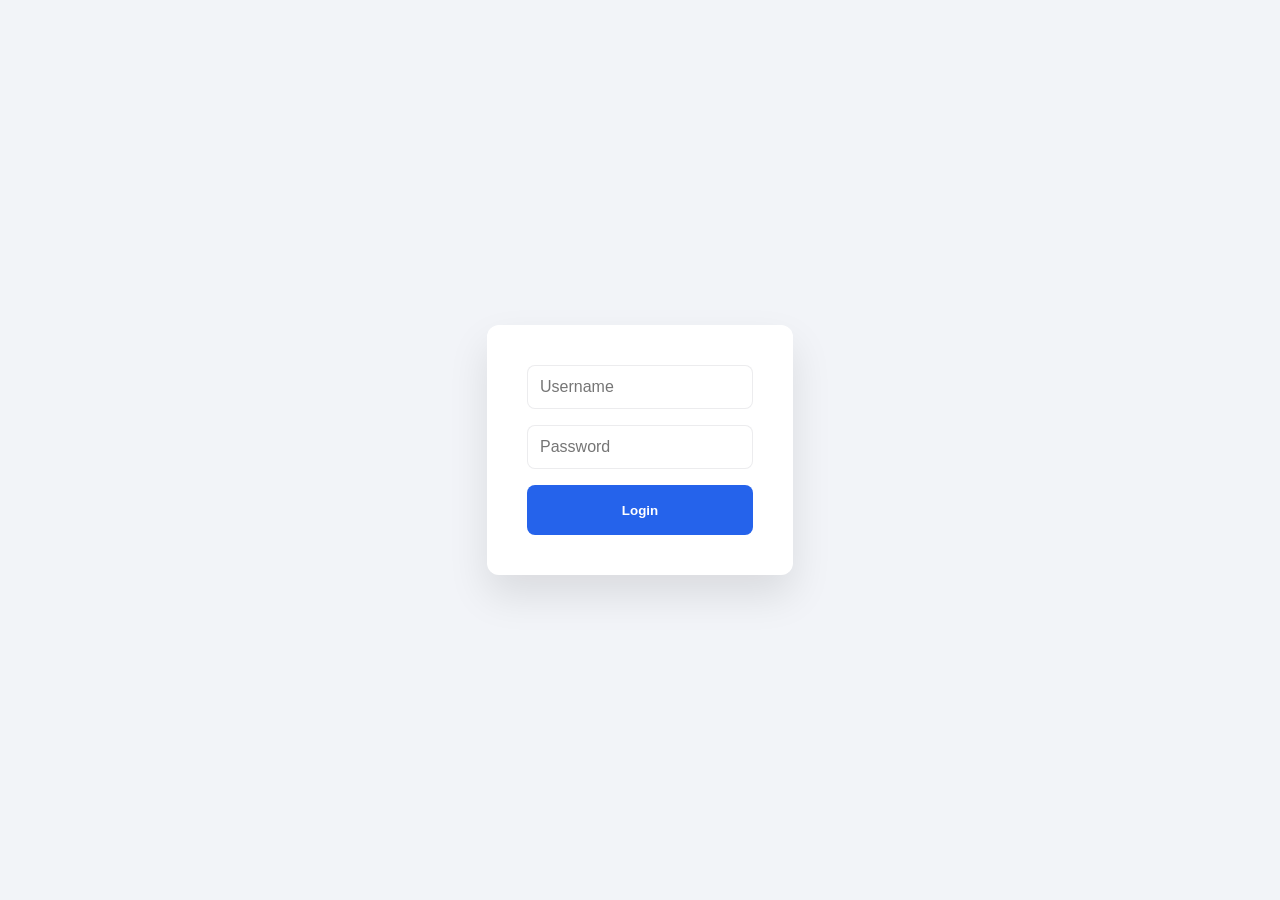
==== static/expense.html @ 9b005fab "add db login and expense form" ====
<!doctype html>
<html lang="en">
<head>
  <meta charset="utf-8" />
  <title>Add Expense - FastAPI Chatbot</title>
  <meta name="viewport" content="width=device-width, initial-scale=1" />
  <link rel="stylesheet" href="/static/style.css">
</head>
<body>
  <div id="login" style="display: block;">
    <form id="login-form">
      <input id="username" type="text" placeholder="Username" required />
      <input id="password" type="password" placeholder="Password" required />
      <button type="submit">Login</button>
    </form>
  </div>

  <div id="expense-container" style="display: none;">
    <aside id="sidebar" class="collapsed">
      <button id="toggle-nav" aria-label="Toggle navigation">☰</button>
      <div class="nav-content">
        <div class="user-info">
          <h4 id="user-name">User</h4>
          <button id="logout-btn">Logout</button>
        </div>
        <nav class="main-nav">
          <a href="/static/index.html" class="nav-link">💬 Chat</a>
          <a href="/static/expense.html" class="nav-link active">💰 Add Expense</a>
        </nav>
      </div>
    </aside>

    <main>
      <header>
        <div>
          <h1>Add Expense</h1>
          <p>Record a new expense transaction</p>
        </div>
      </header>

      <section id="expense-panel">
        <form id="expense-form">
          <div class="form-group">
            <label for="expense-userid">User ID *</label>
            <input id="expense-userid" type="number" min="1" placeholder="Enter User ID" required />
          </div>

          <div class="form-row">
            <div class="form-group">
              <label for="expense-amount">Amount (₹) *</label>
              <input id="expense-amount" type="number" step="0.01" min="0" placeholder="0.00" required />
            </div>
            <div class="form-group">
              <label for="expense-date">Date *</label>
              <input id="expense-date" type="date" required />
            </div>
          </div>

          <div class="form-row">
            <div class="form-group">
              <label for="expense-mode">Payment Mode *</label>
              <input id="expense-mode" type="text" placeholder="e.g., Cash, Card, Cheque" required />
            </div>
            <div class="form-group">
              <label>Transaction Type *</label>
              <div class="radio-group">
                <label class="radio-label">
                  <input type="radio" name="expense-type" value="debit" checked /> Debit (Expense)
                </label>
                <label class="radio-label">
                  <input type="radio" name="expense-type" value="credit" /> Credit (Income)
                </label>
              </div>
            </div>
          </div>

          <div class="form-group">
            <label for="expense-description">Description *</label>
            <textarea id="expense-description" placeholder="Describe the expense..." rows="4" required></textarea>
          </div>

          <div class="form-actions">
            <button type="submit" class="btn-primary">Add Expense</button>
            <button type="reset" class="btn-secondary">Clear</button>
          </div>

          <div id="expense-status" class="expense-status"></div>
        </form>
      </section>
    </main>
  </div>

  <script>
    const loginForm = document.getElementById('login-form');
    const loginDiv = document.getElementById('login');
    const expenseContainer = document.getElementById('expense-container');
    const expenseForm = document.getElementById('expense-form');
    const expenseStatus = document.getElementById('expense-status');
    const sidebar = document.getElementById('sidebar');
    const toggleNav = document.getElementById('toggle-nav');
    const logoutBtn = document.getElementById('logout-btn');
    const userNameEl = document.getElementById('user-name');

    let token = localStorage.getItem('authToken');
    let currentUser = localStorage.getItem('currentUser');

    // Check if already logged in
    if (token && currentUser) {
      loginDiv.style.display = 'none';
      expenseContainer.style.display = 'flex';
      userNameEl.textContent = currentUser;
    }

    toggleNav.addEventListener('click', () => {
      sidebar.classList.toggle('collapsed');
    });

    loginForm.addEventListener('submit', async (e) => {
      e.preventDefault();
      const username = document.getElementById('username').value;
      const password = document.getElementById('password').value;
      const res = await fetch('/token', {
        method: 'POST',
        headers: { 'Content-Type': 'application/x-www-form-urlencoded' },
        body: new URLSearchParams({ username, password })
      });
      if (res.ok) {
        const data = await res.json();
        token = data.access_token;
        currentUser = username;
        localStorage.setItem('authToken', token);
        localStorage.setItem('currentUser', currentUser);
        userNameEl.textContent = username;
        loginDiv.style.display = 'none';
        expenseContainer.style.display = 'flex';
      } else {
        alert('Login failed');
      }
    });

    logoutBtn.addEventListener('click', async () => {
      if (token) {
        await fetch('/logout', {
          method: 'POST',
          headers: { 'Authorization': `Bearer ${token}` }
        });
      }
      token = null;
      currentUser = null;
      localStorage.removeItem('authToken');
      localStorage.removeItem('currentUser');
      expenseContainer.style.display = 'none';
      loginDiv.style.display = 'block';
      document.getElementById('username').value = '';
      document.getElementById('password').value = '';
      expenseStatus.textContent = '';
    });

    expenseForm.addEventListener('submit', async (e) => {
      e.preventDefault();
      if (!token) {
        expenseStatus.textContent = 'Please login first.';
        expenseStatus.className = 'expense-status error';
        return;
      }

      const payload = {
        userid: Number(document.getElementById('expense-userid').value),
        mode_of_payment: document.getElementById('expense-mode').value,
        amount: Number(document.getElementById('expense-amount').value),
        credit_or_debit: document.querySelector('input[name="expense-type"]:checked').value,
        expense_date: document.getElementById('expense-date').value,
        description: document.getElementById('expense-description').value
      };

      try {
        const res = await fetch('/expenses/', {
          method: 'POST',
          headers: {
            'Content-Type': 'application/json',
            'Authorization': `Bearer ${token}`
          },
          body: JSON.stringify(payload)
        });

        if (res.ok) {
          const data = await res.json();
          expenseStatus.textContent = `✓ Expense added successfully! (ID: ${data.expenseid})`;
          expenseStatus.className = 'expense-status success';
          expenseForm.reset();
          setTimeout(() => {
            expenseStatus.textContent = '';
          }, 5000);
        } else {
          const error = await res.json();
          expenseStatus.textContent = `✗ ${error.detail || 'Failed to add expense.'}`;
          expenseStatus.className = 'expense-status error';
        }
      } catch (err) {
        expenseStatus.textContent = `✗ Error: ${err.message}`;
        expenseStatus.className = 'expense-status error';
      }
    });
  </script>
</body>
</html>
---- static/style.css ----
:root {
  --bg: #f2f4f8;
  --panel: #ffffff;
  --text: #111827;
  --muted: #6b7280;
  --primary: #2563eb;
  --bot: #f8fafc;
  --user: #111827;
  --border: rgba(15, 23, 42, 0.08);
  --shadow: rgba(15, 23, 42, 0.08);
}
* {
  box-sizing: border-box;
}
html,
body {
  margin: 0;
  min-height: 100%;
}
body {
  font-family: Inter, system-ui, -apple-system, BlinkMacSystemFont, "Segoe UI", sans-serif;
  background: var(--bg);
  color: var(--text);
  display: flex;
  min-height: 100vh;
}
body > aside,
body > main {
  height: 100vh;
}
aside {
  width: 260px;
  background: var(--panel);
  border-right: 1px solid var(--border);
  display: flex;
  flex-direction: column;
  transition: width 0.2s ease;
  overflow: hidden;
  box-shadow: 2px 0 20px rgba(15, 23, 42, 0.03);
}
aside.collapsed {
  width: 72px;
}
#toggle-nav {
  border: none;
  background: transparent;
  color: var(--text);
  font-size: 1.3rem;
  padding: 18px;
  cursor: pointer;
  text-align: left;
}
.nav-content {
  padding: 0 18px 18px;
  display: flex;
  flex-direction: column;
  gap: 18px;
}
.user-info {
  display: flex;
  flex-direction: column;
  gap: 8px;
  padding-bottom: 16px;
  border-bottom: 1px solid var(--border);
}

.main-nav {
  display: flex;
  flex-direction: column;
  gap: 8px;
}

.nav-link {
  display: block;
  padding: 12px 14px;
  border-radius: 12px;
  color: var(--text);
  text-decoration: none;
  font-size: 0.95rem;
  background: transparent;
  border: 1px solid transparent;
  transition: all 0.2s ease;
}

.nav-link:hover {
  background: #f8fafc;
  border-color: var(--border);
}

.nav-link.active {
  background: var(--primary);
  color: #ffffff;
  border-color: var(--primary);
}

aside.collapsed .main-nav {
  display: none;
}
#user-name {
  margin: 0;
  font-size: 1rem;
  color: var(--text);
  font-weight: 600;
}
#logout-btn {
  align-self: flex-start;
  border: none;
  background: transparent;
  color: var(--primary);
  cursor: pointer;
  font-size: 0.9rem;
  padding: 4px 0;
  text-decoration: underline;
}
#logout-btn:hover {
  color: #1d4ed8;
}
aside.collapsed .nav-content h3,
aside.collapsed .nav-content h4,
aside.collapsed .nav-content label,
aside.collapsed .tool-hint,
aside.collapsed .user-info {
  display: none;
}
aside.collapsed .file-btn {
  justify-content: center;
  padding: 12px 0;
}
.nav-content h3,
.nav-content h4 {
  margin: 0;
  font-size: 0.95rem;
  color: var(--muted);
}
.nav-content label {
  display: flex;
  align-items: center;
  gap: 10px;
  font-size: 0.95rem;
  color: var(--text);
}
.file-tools {
  display: grid;
  gap: 10px;
}
.file-btn {
  display: inline-flex;
  align-items: center;
  justify-content: flex-start;
  gap: 8px;
  padding: 12px 14px;
  border: 1px solid var(--border);
  border-radius: 12px;
  background: #f8fafc;
  cursor: pointer;
  font-size: 0.95rem;
  color: var(--text);
}
.file-btn input {
  display: none;
}
main {
  flex: 1;
  display: flex;
  flex-direction: column;
  background: var(--bg);
}
header {
  padding: 24px 28px 0;
}
header h1 {
  margin: 0 0 8px;
  font-size: clamp(1.9rem, 2.4vw, 2.8rem);
}
header p {
  margin: 0;
  color: var(--muted);
}
#input-panel {
  position: sticky;
  top: 0;
  z-index: 2;
  padding: 18px 28px;
  background: var(--bg);
  border-bottom: 1px solid var(--border);
}
#chat-form {
  display: flex;
  gap: 12px;
  align-items: center;
}
#msg {
  flex: 1;
  min-height: 50px;
  border: 1px solid var(--border);
  border-radius: 18px;
  padding: 14px 18px;
  font-size: 1rem;
  background: #ffffff;
  color: var(--text);
}
button[type="submit"] {
  border: none;
  border-radius: 18px;
  padding: 0 24px;
  height: 50px;
  background: var(--primary);
  color: #ffffff;
  cursor: pointer;
  font-weight: 700;
}
button[type="submit"]:hover {
  filter: brightness(1.05);
}
.tool-hint {
  margin-top: 12px;
  color: var(--muted);
  font-size: 0.95rem;
}
#chat-window {
  flex: 1;
  margin: 0 24px 24px;
  padding: 24px;
  background: #ffffff;
  border-radius: 24px;
  border: 1px solid var(--border);
  overflow-y: auto;
  scroll-behavior: smooth;
  display: flex;
  flex-direction: column;
  gap: 12px;
}
.bubble {
  width: fit-content;
  max-width: 82%;
  padding: 16px 18px;
  border-radius: 18px;
  margin: 0;
  line-height: 1.6;
  white-space: pre-wrap;
  box-shadow: 0 8px 20px rgba(15, 23, 42, 0.04);
}
.bubble.user {
  align-self: flex-end;
  background: #111827;
  color: #ffffff;
  border: 1px solid rgba(255, 255, 255, 0.08);
}
.bubble.bot {
  align-self: flex-start;
  background: #f8fafc;
  color: var(--text);
  border: 1px solid rgba(15, 23, 42, 0.08);
}
.bubble.bot.partial {
  border-style: dashed;
  border-color: #fbbf24;
}
#login {
  position: fixed;
  top: 50%;
  left: 50%;
  transform: translate(-50%, -50%);
  background: #ffffff;
  padding: 40px;
  border-radius: 12px;
  box-shadow: 0 20px 40px rgba(0, 0, 0, 0.1);
  z-index: 1000;
}
#login-form {
  display: flex;
  flex-direction: column;
  gap: 16px;
}
#login-form input {
  padding: 12px;
  border: 1px solid var(--border);
  border-radius: 8px;
  font-size: 1rem;
}
#login-form button {
  padding: 12px;
  background: var(--primary);
  color: #ffffff;
  border: none;
  border-radius: 8px;
  cursor: pointer;
  font-weight: 600;
}
#chat {
  display: flex;
  width: 100%;
}

#expense-panel {
  margin: 24px 28px;
  padding: 28px;
  background: #ffffff;
  border: 1px solid var(--border);
  border-radius: 24px;
  max-width: 700px;
}

#expense-panel h1 {
  margin-top: 0;
}

#expense-form {
  display: grid;
  gap: 18px;
}

.form-group {
  display: flex;
  flex-direction: column;
  gap: 6px;
}

.form-group label {
  font-size: 0.95rem;
  font-weight: 600;
  color: var(--text);
}

.form-row {
  display: grid;
  grid-template-columns: repeat(2, minmax(0, 1fr));
  gap: 16px;
}

.radio-group {
  display: flex;
  flex-direction: column;
  gap: 10px;
}

.radio-label {
  display: flex;
  align-items: center;
  gap: 8px;
  cursor: pointer;
  font-weight: normal;
}

.radio-label input[type="radio"] {
  cursor: pointer;
}

#expense-form input,
#expense-form textarea {
  padding: 12px 14px;
  border: 1px solid var(--border);
  border-radius: 14px;
  background: #f8fafc;
  font-size: 1rem;
  color: var(--text);
  font-family: inherit;
}

#expense-form textarea {
  resize: vertical;
  min-height: 120px;
}

#expense-form input:focus,
#expense-form textarea:focus {
  outline: none;
  border-color: var(--primary);
  background: #ffffff;
}

.form-actions {
  display: flex;
  gap: 12px;
  margin-top: 8px;
}

.btn-primary {
  flex: 0;
  padding: 12px 28px;
  border: none;
  border-radius: 18px;
  background: var(--primary);
  color: #ffffff;
  font-weight: 700;
  cursor: pointer;
  font-size: 1rem;
}

.btn-primary:hover {
  filter: brightness(1.05);
}

.btn-secondary {
  flex: 0;
  padding: 12px 20px;
  border: 1px solid var(--border);
  border-radius: 18px;
  background: #f8fafc;
  color: var(--text);
  font-weight: 600;
  cursor: pointer;
  font-size: 1rem;
}

.btn-secondary:hover {
  background: #f0f4f8;
}

.expense-status {
  margin-top: 12px;
  min-height: 24px;
  font-size: 0.95rem;
  padding: 8px 12px;
  border-radius: 12px;
}

.expense-status.success {
  color: #16a34a;
  background: #dcfce7;
}

.expense-status.error {
  color: #b91c1c;
  background: #fee2e2;
}

@media (max-width: 900px) {
  body {
    flex-direction: column;
  }
  aside {
    width: 100%;
    height: auto;
    border-right: none;
    border-bottom: 1px solid var(--border);
  }
  aside.collapsed {
    width: 100%;
  }
  main {
    height: auto;
  }
  #chat-window {
    margin: 0 16px 16px;
    padding: 20px;
  }
  #input-panel {
    padding: 16px;
  }
  #expense-panel {
    margin: 16px;
    padding: 20px;
    max-width: none;
  }
  .form-row {
    grid-template-columns: 1fr;
  }
}

@media (max-width: 600px) {
  aside {
    padding: 12px;
  }
  .main-nav {
    flex-direction: row;
    gap: 6px;
  }
  .nav-link {
    padding: 8px 12px;
    font-size: 0.85rem;
    flex: 1;
    text-align: center;
  }
  #expense-panel {
    margin: 12px;
    padding: 16px;
    border-radius: 16px;
  }
  #expense-panel h1 {
    font-size: 1.3rem;
  }
  .form-group label {
    font-size: 0.9rem;
  }
  #expense-form input,
  #expense-form textarea {
    padding: 10px 12px;
    font-size: 1rem;
  }
  .form-actions {
    flex-direction: column;
  }
  .btn-primary,
  .btn-secondary {
    width: 100%;
  }
}
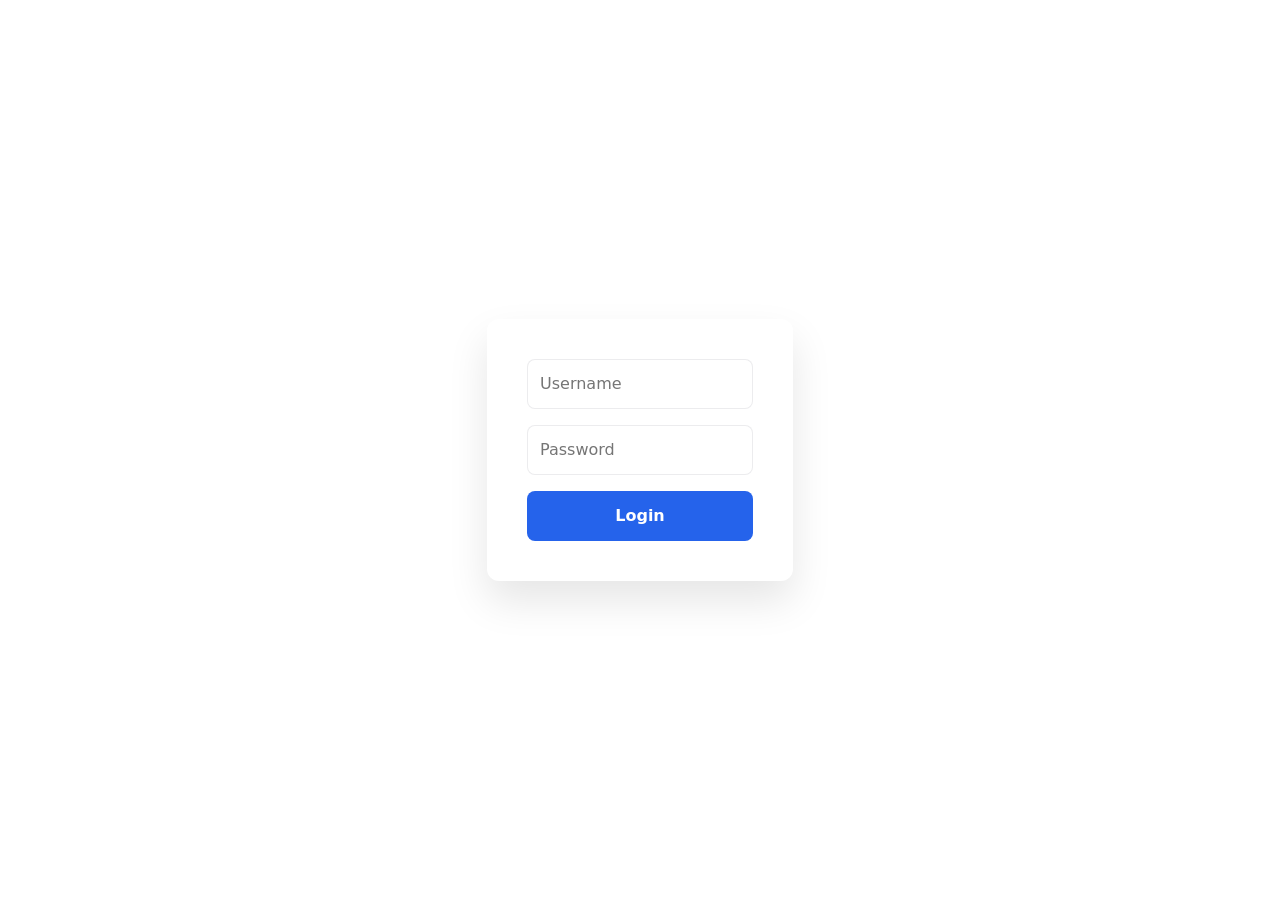
==== commit 098839af: "updated UI and fixed llm error" ====
--- a/static/expense.html
+++ b/static/expense.html
@@ -5,6 +5,8 @@
   <title>Add Expense - FastAPI Chatbot</title>
   <meta name="viewport" content="width=device-width, initial-scale=1" />
   <link rel="stylesheet" href="/static/style.css">
+  <link href="https://cdn.jsdelivr.net/npm/bootstrap@5.3.2/dist/css/bootstrap.min.css" rel="stylesheet"
+  integrity="sha384-..." crossorigin="anonymous">
 </head>
 <body>
   <div id="login" style="display: block;">
@@ -38,55 +40,69 @@
         </div>
       </header>
 
-      <section id="expense-panel">
-        <form id="expense-form">
-          <div class="form-group">
-            <label for="expense-userid">User ID *</label>
-            <input id="expense-userid" type="number" min="1" placeholder="Enter User ID" required />
+      <section id="expense-panel" class="container py-4">
+  <div class="card shadow-sm border-0">
+    <div class="card-body">
+      <div class="d-flex justify-content-between align-items-center mb-4">
+        <div>
+          <h2 class="h4 mb-1">Add Expense</h2>
+          <p class="text-muted mb-0">Record a new expense transaction</p>
+        </div>
+      </div>
+
+      <form id="expense-form" class="row g-3">
+        <div class="col-12 col-md-4">
+          <label for="expense-userid" class="form-label">User ID *</label>
+          <input id="expense-userid" type="number" min="1"
+            class="form-control form-control-lg" placeholder="Enter User ID" required />
+        </div>
+
+        <div class="col-12 col-md-4">
+          <label for="expense-amount" class="form-label">Amount (₹) *</label>
+          <input id="expense-amount" type="number" step="0.01" min="0"
+            class="form-control form-control-lg" placeholder="0.00" required />
+        </div>
+
+        <div class="col-12 col-md-4">
+          <label for="expense-date" class="form-label">Date *</label>
+          <input id="expense-date" type="date" class="form-control form-control-lg" required />
+        </div>
+
+        <div class="col-12 col-md-6">
+          <label for="expense-mode" class="form-label">Payment Mode *</label>
+          <input id="expense-mode" type="text"
+            class="form-control form-control-lg" placeholder="e.g., Cash, Card, Cheque" required />
+        </div>
+
+        <div class="col-12 col-md-6">
+          <label class="form-label d-block">Transaction Type *</label>
+          <div class="btn-group" role="group" aria-label="Transaction type">
+            <input type="radio" class="btn-check" name="expense-type" id="type-debit" value="debit" autocomplete="off" checked>
+            <label class="btn btn-outline-primary" for="type-debit">Debit</label>
+
+            <input type="radio" class="btn-check" name="expense-type" id="type-credit" value="credit" autocomplete="off">
+            <label class="btn btn-outline-primary" for="type-credit">Credit</label>
           </div>
-
-          <div class="form-row">
-            <div class="form-group">
-              <label for="expense-amount">Amount (₹) *</label>
-              <input id="expense-amount" type="number" step="0.01" min="0" placeholder="0.00" required />
-            </div>
-            <div class="form-group">
-              <label for="expense-date">Date *</label>
-              <input id="expense-date" type="date" required />
-            </div>
-          </div>
-
-          <div class="form-row">
-            <div class="form-group">
-              <label for="expense-mode">Payment Mode *</label>
-              <input id="expense-mode" type="text" placeholder="e.g., Cash, Card, Cheque" required />
-            </div>
-            <div class="form-group">
-              <label>Transaction Type *</label>
-              <div class="radio-group">
-                <label class="radio-label">
-                  <input type="radio" name="expense-type" value="debit" checked /> Debit (Expense)
-                </label>
-                <label class="radio-label">
-                  <input type="radio" name="expense-type" value="credit" /> Credit (Income)
-                </label>
-              </div>
-            </div>
-          </div>
-
-          <div class="form-group">
-            <label for="expense-description">Description *</label>
-            <textarea id="expense-description" placeholder="Describe the expense..." rows="4" required></textarea>
-          </div>
-
-          <div class="form-actions">
-            <button type="submit" class="btn-primary">Add Expense</button>
-            <button type="reset" class="btn-secondary">Clear</button>
-          </div>
-
-          <div id="expense-status" class="expense-status"></div>
-        </form>
-      </section>
+        </div>
+
+        <div class="col-12">
+          <label for="expense-description" class="form-label">Description *</label>
+          <textarea id="expense-description" rows="4"
+            class="form-control form-control-lg" placeholder="Describe the expense..." required></textarea>
+        </div>
+
+        <div class="col-12 d-flex flex-column flex-sm-row gap-3 mt-2">
+          <button type="submit" class="btn btn-primary btn-lg">Add Expense</button>
+          <button type="reset" class="btn btn-outline-secondary btn-lg">Clear</button>
+        </div>
+
+        <div class="col-12">
+          <div id="expense-status" class="mt-3"></div>
+        </div>
+      </form>
+    </div>
+  </div>
+</section>
     </main>
   </div>
 
